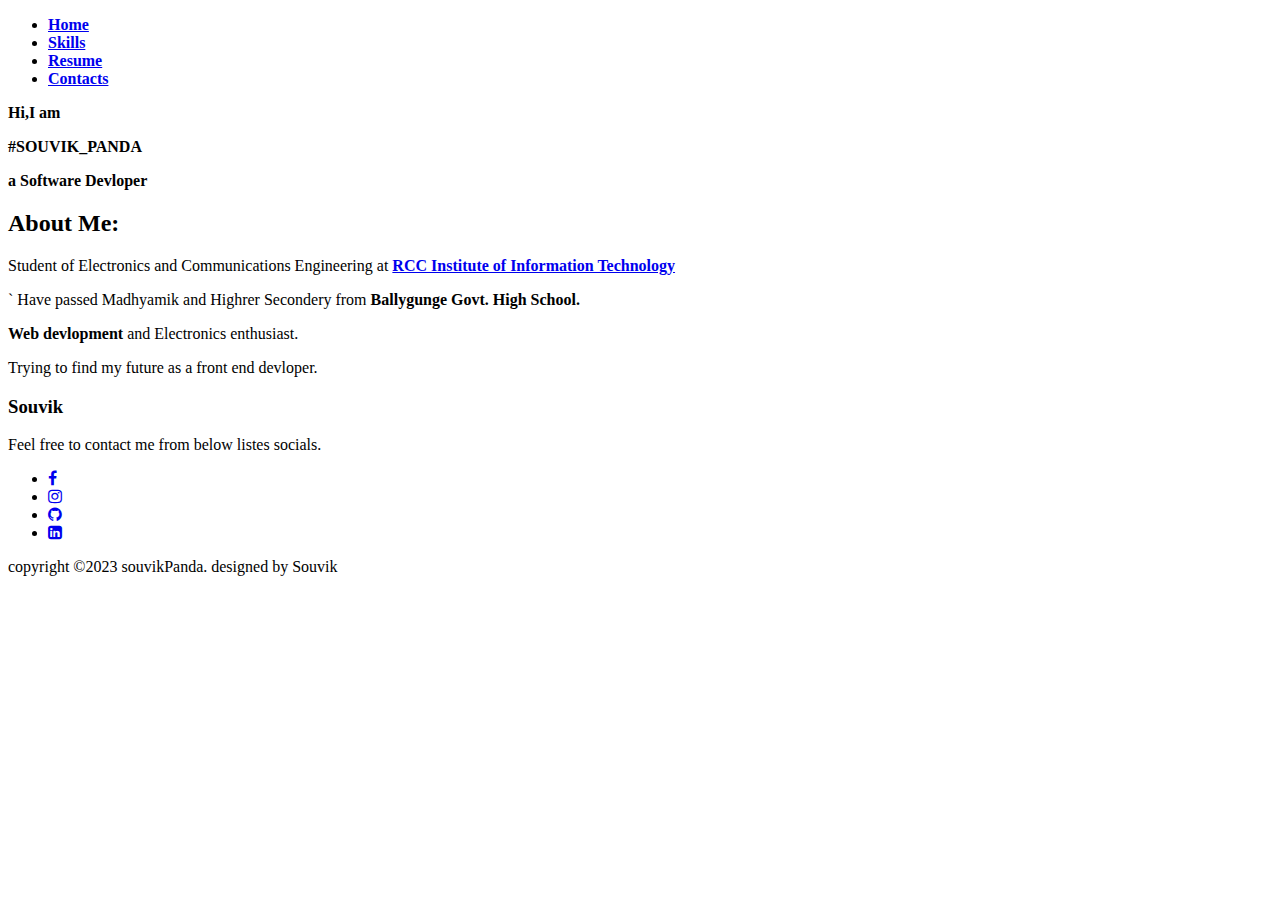
==== index.html @ 07ff271d "Create index.html" ====
<!DOCTYPE html>
<html lang="en">
<head>
    <meta charset="UTF-8">
    <meta name="viewport" content="width=device-width, initial-scale=1.0">
    <title>Souvik Panda</title>
    <link rel="stylesheet" href="Port.css">
    <link rel="stylesheet" href="https://stackpath.bootstrapcdn.com/font-awesome/4.7.0/css/font-awesome.min.css">
    <link rel="stylesheet" href="https://cdnjs.cloudflare.com/ajax/libs/font-awesome/4.7.0/css/font-awesome.min.css">
</head>
<body>
    <div class="menu">
      
        <ul class="menubar">
            <li><a href="index.html"><b>Home</b></a></li>
            <li><a href="skills.html"><b>Skills</b></a></li>
            <li><a href="resume.html"><b>Resume</b></a></li>
            <li><a href="contacts.html"><b>Contacts</b></a></li>
        
        </ul>

       <p class="b_n"><b>Hi,I am</b></p>
        <p class="name"><b>#SOUVIK_PANDA</b></p>
        <p class="sd"><b>a Software Devloper</b>
    </div>
<div class="aboutme">
    
     </p><h2>About Me:</h2>
    <p>Student of Electronics and Communications Engineering at <a href='https://rcciit.org/'><b>RCC Institute of Information Technology</b></a></p>
    `
    <span>Have passed Madhyamik and Highrer Secondery from <b>Ballygunge Govt. High School.</b></span>
    <p><b>Web devlopment</b> and Electronics enthusiast.</p>
    <p>Trying to find my future as a front end devloper.</p>
    
</div>
</body>
<footer class="contacs.com">
    <div class="footer-content">
        <h3>Souvik</h3>
        <p>Feel free to contact me from below listes socials.</p>
        <ul class="socials">
            <li><a href="https://www.facebook.com/souvik.panda.1650"><i class="fa fa-facebook"></i></a></li>
            <li><a href="https://www.instagram.com/_souvik_101/?hl=en"><i class="fa fa-instagram"></i></a></li>
            <li><a href="https://github.com/souvik-panda18"><i class="fa fa-github"></i></a></li>
            <li><a href="https://www.linkedin.com/in/souvik-panda-60bb02250/"><i class="fa fa-linkedin-square"></i></a></li>
           
        
    </div>
    
    <div class="footer-bottom">
        <p>copyright &copy;2023 souvikPanda. designed by <span>Souvik</span></p>
    </div>
</footer>
</html>
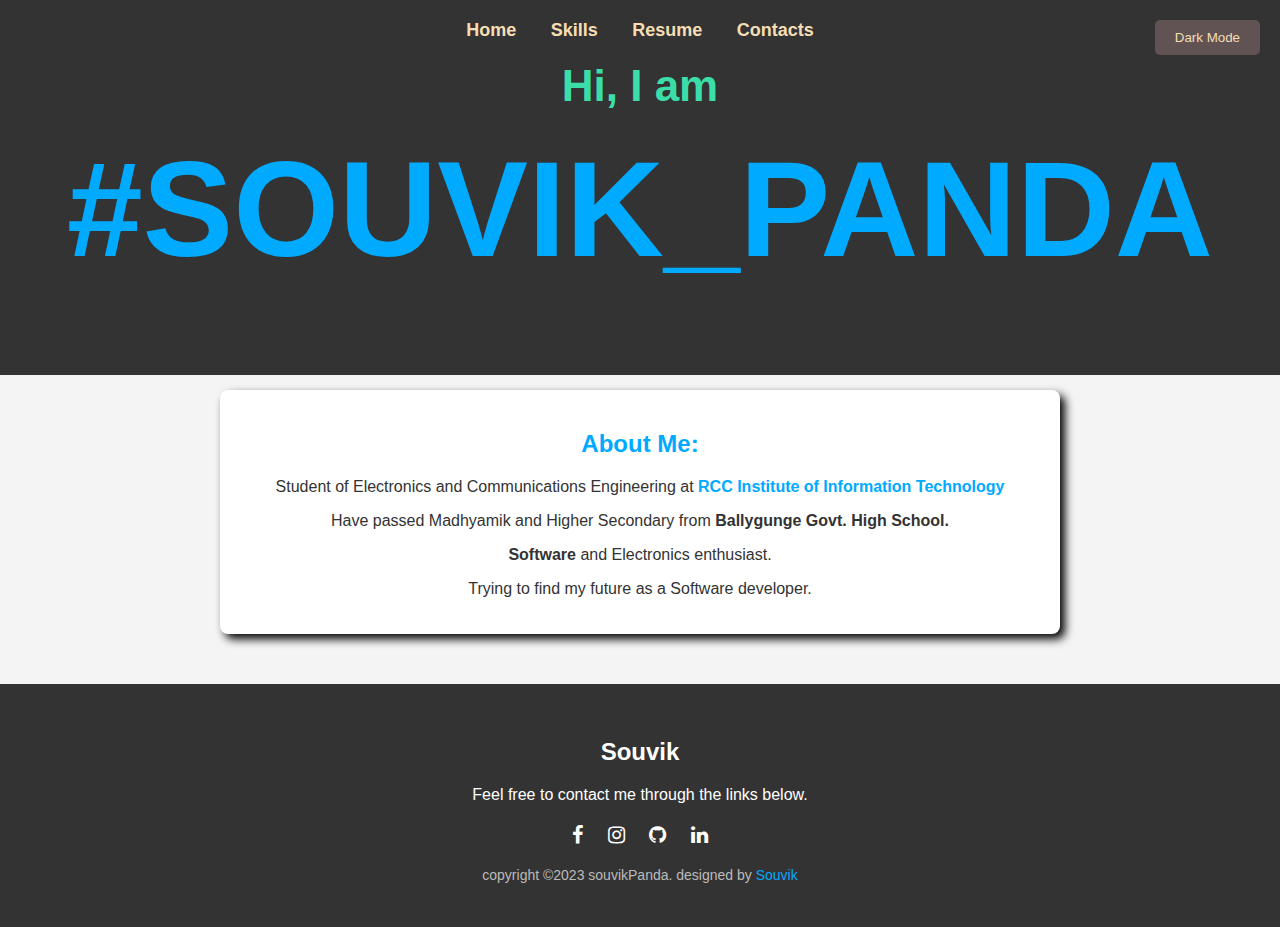
==== commit 8468c68b: "new b" ====
--- a/index.html
+++ b/index.html
@@ -5,50 +5,463 @@
     <meta name="viewport" content="width=device-width, initial-scale=1.0">
     <title>Souvik Panda</title>
     <link rel="stylesheet" href="Port.css">
-    <link rel="stylesheet" href="https://stackpath.bootstrapcdn.com/font-awesome/4.7.0/css/font-awesome.min.css">
     <link rel="stylesheet" href="https://cdnjs.cloudflare.com/ajax/libs/font-awesome/4.7.0/css/font-awesome.min.css">
+    <style>
+        
+
+@media screen and (max-width: 1024px) {
+  .menubar {
+    height: 35px;
+    padding-top: 20px;
+    padding-bottom: 0px;
+    padding-left: 509px;
+    display: flex;
+    margin: 0;
+
+  }
+
+  .menubar_new {
+    height: 35px;
+    padding-top: 20px;
+    padding-bottom: 0px;
+    padding-left: 509px;
+
+    display: flex;
+    margin: 0;
+    border-radius: 25px;
+  }
+
+
+
+  @media (max-width: 800px) {
+    .menu_new {
+      list-style: none;
+      height: 400px;
+    }
+
+    .menubar {
+      height: 35px;
+      padding-top: 10px;
+      padding-bottom: 10px;
+      padding-left: 250px;
+      display: flex;
+      margin: 0;
+
+      border-radius: 25px;
+    }
+
+    .menubar_new {
+      height: 35px;
+      padding-top: 20px;
+      padding-bottom: 5px;
+      padding-left: 259px;
+
+      display: flex;
+      margin: 0;
+      border-radius: 25px;
+    }
+
+    .CSS {
+      width: 188px;
+      border-radius: 25px;
+      text-align: center;
+      background-color: #526D82;
+      box-shadow: 0 5px 5px #27374D;
+      transition: 1s;
+    }
+
+    .skillbox {
+      display: flex;
+      column-gap: 25px;
+      justify-content: center;
+      font-size: 36px;
+    }
+
+
+    .name {
+      font-size: 65px;
+    }
+  }
+
+
+
+  @media (max-width: 450px) {
+    .menu {
+      
+      height: 570px;
+    }
+
+    .body_skills {
+      background-color: #E7CBCB;
+    }
+
+    .b_n {
+      margin-top: 10px;
+    }
+
+    .name {
+      font-size: 25px;
+    
+      
+
+    }
+
+    .sd {
+      font-size: 22px;
+      margin-right: 2px;
+
+    }
+
+    .menu li a {
+      font-size: 15px;
+    }
+
+    .menubar {
+      padding-left: 2px;
+      background-color: #4a686c16;
+      border-radius: 0;
+      width: 100%;
+      padding-left: 2px;
+      box-shadow: 0 15px 15px #39486794;
+      border-radius: 5px;
+    }
+
+    .menu_new {
+      height: 650px;
+      width: 100%;
+      background-image: url('https://images.unsplash.com/photo-1546514355-7fdc90ccbd03?ixlib=rb-4.0.3&ixid=M3wxMjA3fDB8MHxzZWFyY2h8NTV8fHBob25lJTIwd2Vic2l0ZSUyMGJhY2tncm91bmR8ZW58MHx8MHx8fDA%3D&auto=format&fit=crop&w=500&q=60');
+      background-color: #C88EA7;
+    }
+
+    .menubar_new {
+      padding-left: 2px;
+      box-shadow: 0 15px 10px #b7839a;
+      border-radius: 5px;
+    }
+
+    .menu_new li a {
+      font-size: 15px;
+    }
+
+    .skillbox {
+      display: flex;
+      row-gap: 25px;
+      justify-content: center;
+      font-size: 16px;
+      flex-direction: column;
+    }
+
+    .C {
+      height: 65px;
+      width: 100%;
+      border-radius: 25px;
+      text-align: center;
+      background-color: #F29727;
+      box-shadow: 0 5px 5px rgba(227, 167, 28, 0.64);
+      transition: 1s;
+    }
+
+    .C:hover {
+      transform: scale(1.3);
+      background-color: #ffcc34;
+    }
+
+    .C p {
+      font-size: 12px;
+      font-family: sans-serif;
+    }
+
+    .JAVA {
+      height: 65px;
+      width: 100%;
+    }
+
+    .html {
+      height: 65px;
+      width: 100%;
+    }
+
+    .JS {
+      height: 65px;
+      width: 100%;
+    }
+
+    .CSS {
+      height: 65px;
+      width: 100%;
+    }
+
+    .btn:hover {
+      background-color: rgb(253, 222, 22);
+    }
+
+
+    .Botton_box {
+      width: 188px;
+      height: 165px;
+      margin-top: 100px;
+      margin-left: 120px;
+      margin-bottom: 25px;
+      text-align: center;
+      background-color: #EA906C;
+      box-shadow: 0 5px 5px #B31312;
+      border-radius: 75px;
+      cursor: pointer;
+      transition: 1s;
+
+    }
+
+    .Botton_box:hover {
+      transform: scale(1.3);
+      background-color: #F29727;
+    }
+
+
+    .menu_new h2 {
+      font-family: sans-serif;
+    }
+  }
+}
+        /* General Body Styling */
+        body {
+            font-family: Arial, sans-serif;
+            background-color: #f4f4f4;
+            margin: 0;
+            padding: 0;
+            color: #333;
+        }
+
+        /* Navbar Styling */
+        .menu {
+        background-color: #333; /* Fallback color if image doesn't load */
+        background-image: url('background.jpg'); /* Path to your background image */
+        background-size: cover; /* Scale the image to cover the whole menu area */
+        background-position: center; /* Center the image */
+        background-repeat: no-repeat; /* Prevent the image from repeating */
+        padding: 20px 0;
+        text-align: center;
+        
+        top: 0;
+        z-index: 1000;
+        width: 100%;;
+        
+            
+        }
+
+        .menubar {
+            list-style-type: none;
+            margin: 0;
+            padding: 0;
+            position: sticky;
+        }
+       
+        .menubar li {
+            display: inline;
+            padding: 0 15px;
+        }
+
+        .menubar li a {
+            text-decoration: none;
+            color: wheat;
+            font-size: 18px;
+            transition: color 0.3s ease;
+            text-shadow: #121212;
+        }
+
+        .menubar li a:hover {
+            color: #00aaff;
+        }
+
+        /* Main Content Styling */
+        .b_n, .name, .sd {
+            text-align: center;
+            margin: 20px 0;
+          
+        }
+
+        .b_n {
+            font-size: 44px;
+            color:rgb(59, 222, 168);
+            
+        }
+
+        .name {
+            font-size: 136px;
+            color: #00aaff;
+            text-shadow:10px  #121212;
+        }
+
+        .sd {
+            font-size: 24px;
+            color: #333;
+        }
+
+        .aboutme {
+            padding: 20px;
+            background-color: white;
+            max-width: 800px;
+            margin: 0 auto;
+            border-radius: 8px;
+            box-shadow: 5px 5px 10px black;
+            text-align: center;
+            margin-top: 15px;
+        }
+
+        .aboutme h2 {
+            color: #00aaff;
+        }
+
+        .aboutme a {
+            color: #00aaff;
+            text-decoration: none;
+        }
+
+        .aboutme a:hover {
+            text-decoration: underline;
+        }
+
+        /* Footer Styling */
+        footer {
+            background-color: #333;
+            color: white;
+            padding: 30px 0;
+            text-align: center;
+            margin-top: 50px;
+        }
+
+        .footer-content h3 {
+            margin-bottom: 20px;
+            font-size: 24px;
+        }
+
+        .footer-content p {
+            margin-bottom: 20px;
+            font-size: 16px;
+        }
+
+        .socials {
+            list-style-type: none;
+            padding: 0;
+            margin: 0;
+        }
+
+        .socials li {
+            display: inline;
+            margin: 0 10px;
+        }
+
+        .socials li a {
+            color: white;
+            font-size: 20px;
+            transition: color 0.3s ease;
+        }
+
+        .socials li a:hover {
+            color: #00aaff;
+        }
+
+        .footer-bottom {
+            margin-top: 20px;
+            font-size: 14px;
+            color: #bbb;
+        }
+
+        .footer-bottom span {
+            color: #00aaff;
+        }
+
+        /* Dark Mode Toggle Button */
+        .dark-mode-toggle {
+            position: fixed;
+            top: 20px;
+            right: 20px;
+            background-color: #615353;
+            color: wheat;
+            border: none;
+            padding: 10px 20px;
+            border-radius: 5px;
+            cursor: pointer;
+            z-index: 1001;
+        }
+
+        /* Dark Mode Styles */
+        .dark-mode {
+            background-color: #121212;
+            color: #e0e0e0;
+           
+        }
+
+        .dark-mode .aboutme {
+            background-color: #2c2c2c;
+            color: #dac4c4;
+             box-shadow: 5px 10px wheat;
+        }
+
+        .dark-mode .footer-content {
+            background-color: #1f1f1f;
+        }
+
+        .dark-mode .menu {
+            background-color: #121212;
+            background-image: url('Dark.jpg');
+        }
+       
+    </style>
 </head>
 <body>
+    <!-- Dark Mode Toggle Button -->
+    <button class="dark-mode-toggle"> Dark Mode</button>
+
+    <!-- Navigation Menu Bar -->
     <div class="menu">
-      
-        <ul class="menubar">
+        <ul class="menubar" >
             <li><a href="index.html"><b>Home</b></a></li>
             <li><a href="skills.html"><b>Skills</b></a></li>
             <li><a href="resume.html"><b>Resume</b></a></li>
             <li><a href="contacts.html"><b>Contacts</b></a></li>
+        </ul>
+        <p class="b_n"><b>Hi, I am</b></p>
+        <p class="name"><b>#SOUVIK_PANDA</b></p>
+        <p class="sd"><b>a Software Developer</b></p>
+    </div>
+
+    <!-- About Me Section -->
+    <div class="aboutme">
+        <h2>About Me:</h2>
+        <p>Student of Electronics and Communications Engineering at <a href='https://rcciit.org/'><b>RCC Institute of Information Technology</b></a></p>
+        <p><span>Have passed Madhyamik and Higher Secondary from <b>Ballygunge Govt. High School.</b></span></p>
+        <p><b>Software </b> and Electronics enthusiast.</p>
+        <p>Trying to find my future as a Software developer.</p>
+    </div>
+
+    <!-- Footer -->
+    <footer>
+        <div class="footer-content">
+            <h3>Souvik</h3>
+            <p>Feel free to contact me through the links below.</p>
+            <ul class="socials">
+                <li><a href="https://www.facebook.com/souvik.panda.1650"><i class="fa fa-facebook"></i></a></li>
+                <li><a href="https://www.instagram.com/_souvik_101/?hl=en"><i class="fa fa-instagram"></i></a></li>
+                <li><a href="https://github.com/souvik-panda18"><i class="fa fa-github"></i></a></li>
+                <li><a href="https://www.linkedin.com/in/souvik-panda-60bb02250/"><i class="fa fa-linkedin"></i></a></li>
+            </ul>
+        </div>
         
-        </ul>
-
-       <p class="b_n"><b>Hi,I am</b></p>
-        <p class="name"><b>#SOUVIK_PANDA</b></p>
-        <p class="sd"><b>a Software Devloper</b>
-    </div>
-<div class="aboutme">
-    
-     </p><h2>About Me:</h2>
-    <p>Student of Electronics and Communications Engineering at <a href='https://rcciit.org/'><b>RCC Institute of Information Technology</b></a></p>
-    `
-    <span>Have passed Madhyamik and Highrer Secondery from <b>Ballygunge Govt. High School.</b></span>
-    <p><b>Web devlopment</b> and Electronics enthusiast.</p>
-    <p>Trying to find my future as a front end devloper.</p>
-    
-</div>
+        <div class="footer-bottom">
+            <p>copyright &copy;2023 souvikPanda. designed by <span>Souvik</span></p>
+        </div>
+    </footer>
+
+    <!-- JavaScript -->
+    <script>
+        // Dark Mode Toggle
+        const darkModeToggle = document.querySelector('.dark-mode-toggle');
+        const darkModeClass = 'dark-mode';
+
+        darkModeToggle.addEventListener('click', function() {
+            document.body.classList.toggle(darkModeClass);
+            darkModeToggle.textContent = document.body.classList.contains(darkModeClass) ? 'Light Mode' : ' Dark Mode';
+        });
+    </script>
 </body>
-<footer class="contacs.com">
-    <div class="footer-content">
-        <h3>Souvik</h3>
-        <p>Feel free to contact me from below listes socials.</p>
-        <ul class="socials">
-            <li><a href="https://www.facebook.com/souvik.panda.1650"><i class="fa fa-facebook"></i></a></li>
-            <li><a href="https://www.instagram.com/_souvik_101/?hl=en"><i class="fa fa-instagram"></i></a></li>
-            <li><a href="https://github.com/souvik-panda18"><i class="fa fa-github"></i></a></li>
-            <li><a href="https://www.linkedin.com/in/souvik-panda-60bb02250/"><i class="fa fa-linkedin-square"></i></a></li>
-           
-        
-    </div>
-    
-    <div class="footer-bottom">
-        <p>copyright &copy;2023 souvikPanda. designed by <span>Souvik</span></p>
-    </div>
-</footer>
-</html>+</html>
